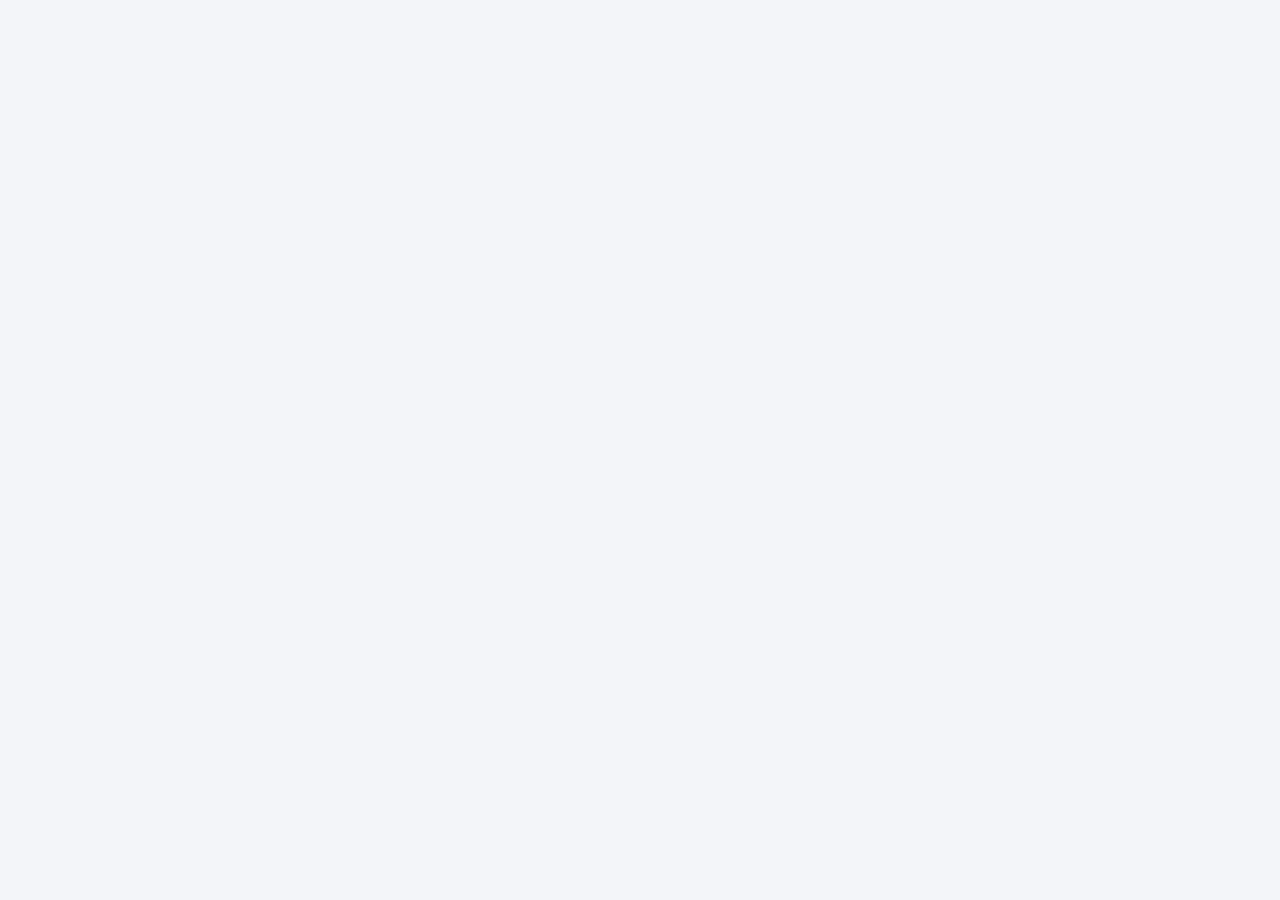
==== index_user_timer.html @ 8b25cef6 "L_36 init commit add user timer demo structure" ====
<!DOCTYPE html>
<html lang="en">
<head>
    <meta charset="UTF-8">
	
	<!--
		Адаптация страницы к размеру экрана.
	-->
    <meta name="viewport"
		  content="width=device-width, initial-scale=1.0">

    <title>JavaScript Context Demo</title>
	
	<!-- Общие стили страницы -->
    <link rel="stylesheet" href="./css/main_user_timer.css">
	
	<!-- Стили элементов приложения -->
    <link rel="stylesheet" href="./css/demo_user_timer.css">
	
	<!--
		Подключаем JavaScript через defer.

		Скрипт выполнится после разбора HTML.
		Поэтому все элементы страницы будут доступны.
	-->
    <script src="./js/06-user-timer.js" defer></script>
</head>

<body>






</body>
</html>
---- css/main_user_timer.css ----
/*
    Общие настройки размеров элементов.
*/
* {
	box-sizing: border-box;
	}

/*
    Оформление страницы.
*/
body {
	margin: 0;
	padding: 30px 15px;

	font-family: Arial, sans-serif;

	background-color: #f3f5f9;
	color: #263238;
	}

/*
    Центральный контейнер приложения.
*/
.container {
	max-width: 650px;

	margin: 0 auto;
	padding: 30px;

	background-color: white;

	border-radius: 12px;

	box-shadow: 0 5px 20px rgba(0, 0, 0, 0.08);
	}

h1 {
	margin-top: 0;
	margin-bottom: 25px;

	color: #1d3557;
	}
---- css/demo_user_timer.css ----
/*
    Подпись к полю ввода.
*/
label {
	display: block;

	margin-bottom: 8px;

	font-weight: bold;
	}

/*
    Поле ввода имени.
*/
input {
	width: 100%;

	padding: 12px;
	margin-bottom: 20px;

	font-size: 16px;

	border: 1px solid #cbd5e1;
	border-radius: 6px;
	}

/*
    Сетка кнопок: две колонки.
*/
.buttons {
	display: grid;

	grid-template-columns: repeat(2, 1fr);

	gap: 10px;
	}

/*
    Общий стиль кнопок.
*/
button {
	padding: 12px;

	background-color: #2563eb;
	color: white;

	border: none;
	border-radius: 6px;

	cursor: pointer;
	}

button:hover {
	background-color: #1d4ed8;
	}

/*
    Область вывода результата.
*/
#result {
	margin-top: 25px;
	padding: 15px;

	background-color: #eff6ff;

	border-radius: 6px;
	}

/*
    На узких экранах кнопки располагаются
    в одну колонку.
*/
@media (max-width: 480px) {
	.buttons {
		grid-template-columns: 1fr;
		}
	}
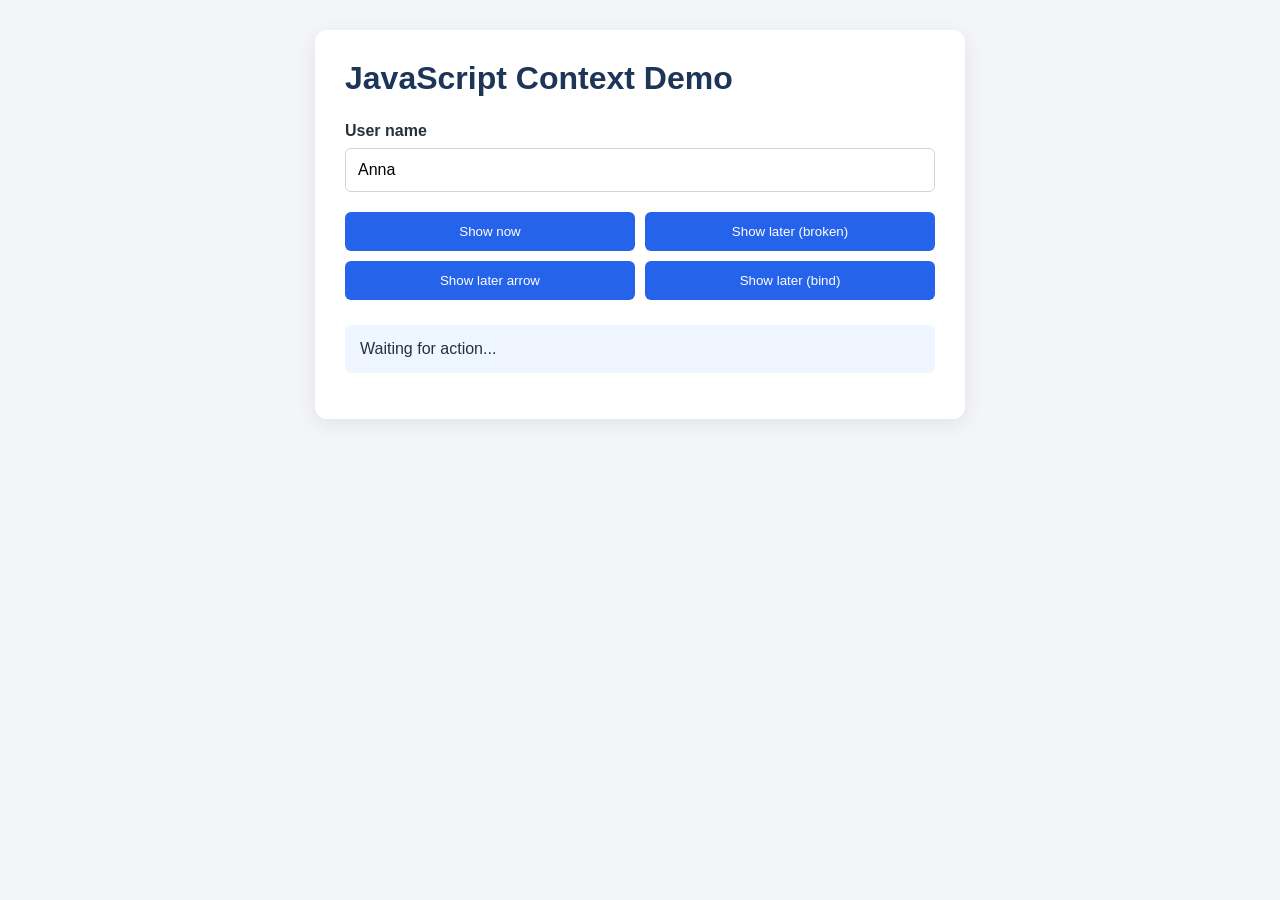
==== commit f2c45f3e: "L_36 final commit add context-related examples and UI for user timer demo and JS_tests_1_01-06" ====
--- a/index_user_timer.html
+++ b/index_user_timer.html
@@ -28,10 +28,32 @@
 
 <body>
 
-
-
-
-
+<main class="container">
+	<h1>JavaScript Context Demo</h1>
+	
+	<label for = "userName">User name</label>
+	
+	<input
+			type="text"
+			id="userName"
+			name="userName"
+			value="Anna">
+	
+	<div class="buttons">
+		
+		<button id="showNow">Show now</button>
+		
+		<button id="showBroken">Show later (broken)</button>
+		
+		<button id="showArrow">Show later arrow</button>
+		
+		<button id="showBind">Show later (bind)</button>
+		
+	</div>
+	
+	<p id="result">Waiting for action...</p>
+	
+</main>
 
 </body>
 </html>
